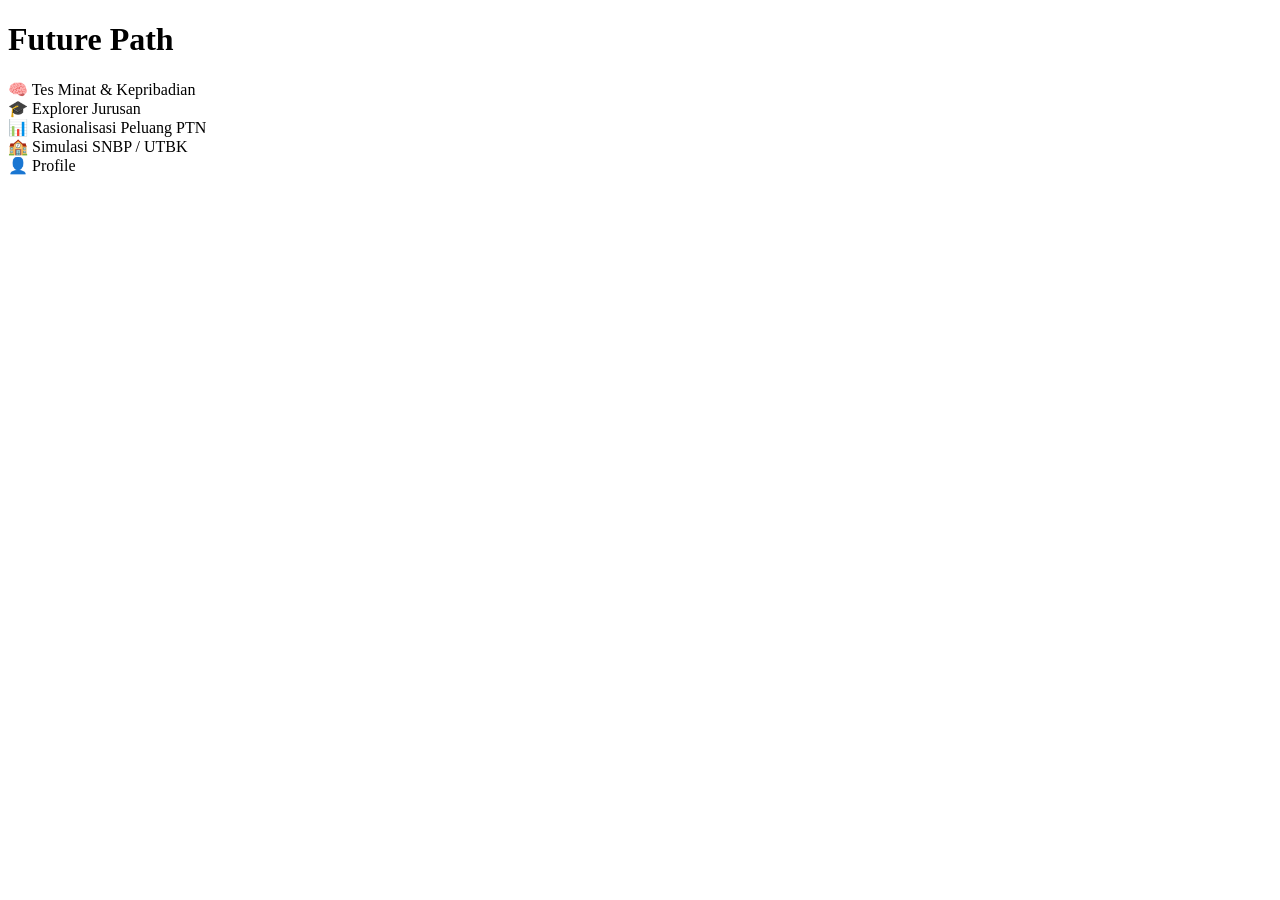
==== index.html @ 6ba97db5 "Add initial index.html file with structure and content" ====
<!DOCTYPE html>
<html>
<head>
<title>Future Path</title>
<link rel="stylesheet" href="css/style.css">
</head>

<body>

<header>
<h1>Future Path</h1>
<p id="greeting"></p>
</header>

<div class="container">

<div class="card" onclick="go('pages/test.html')">
🧠 Tes Minat & Kepribadian
</div>

<div class="card" onclick="go('pages/explorer.html')">
🎓 Explorer Jurusan
</div>

<div class="card" onclick="go('pages/rationalization.html')">
📊 Rasionalisasi Peluang PTN
</div>

<div class="card" onclick="go('pages/simulation.html')">
🏫 Simulasi SNBP / UTBK
</div>

<div class="card" onclick="go('profile.html')">
👤 Profile
</div>

</div>

<script src="js/app.js"></script>

</body>
</html>
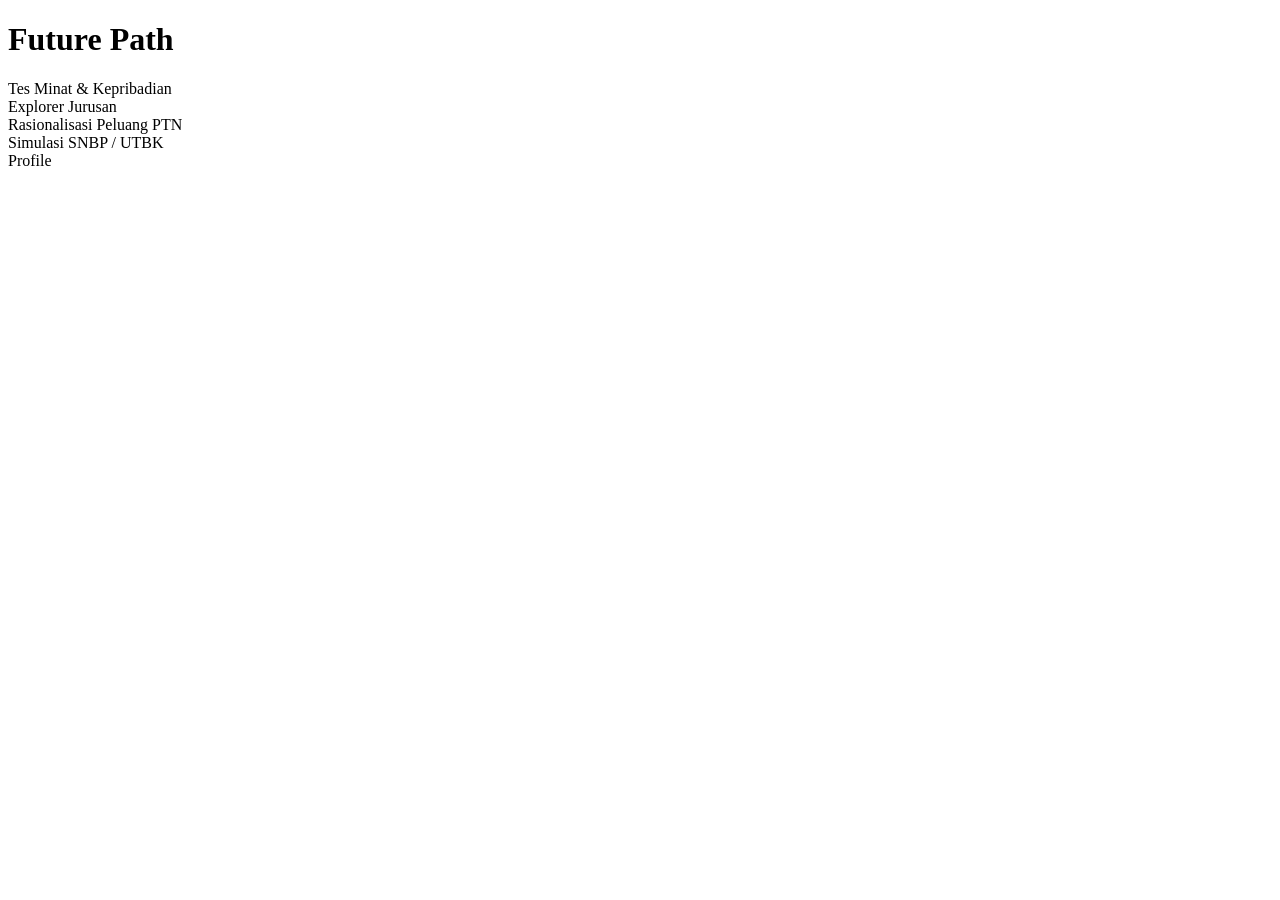
==== commit 8862e9b2: "Remove emojis from card titles in index.html" ====
--- a/index.html
+++ b/index.html
@@ -1,37 +1,36 @@
 <!DOCTYPE html>
 <html>
 <head>
+<meta charset="UTF-8">
 <title>Future Path</title>
 <link rel="stylesheet" href="css/style.css">
 </head>
 
 <body>
 
-<header>
 <h1>Future Path</h1>
 <p id="greeting"></p>
-</header>
 
 <div class="container">
 
 <div class="card" onclick="go('pages/test.html')">
-🧠 Tes Minat & Kepribadian
+Tes Minat & Kepribadian
 </div>
 
 <div class="card" onclick="go('pages/explorer.html')">
-🎓 Explorer Jurusan
+Explorer Jurusan
 </div>
 
 <div class="card" onclick="go('pages/rationalization.html')">
-📊 Rasionalisasi Peluang PTN
+Rasionalisasi Peluang PTN
 </div>
 
 <div class="card" onclick="go('pages/simulation.html')">
-🏫 Simulasi SNBP / UTBK
+Simulasi SNBP / UTBK
 </div>
 
 <div class="card" onclick="go('profile.html')">
-👤 Profile
+Profile
 </div>
 
 </div>
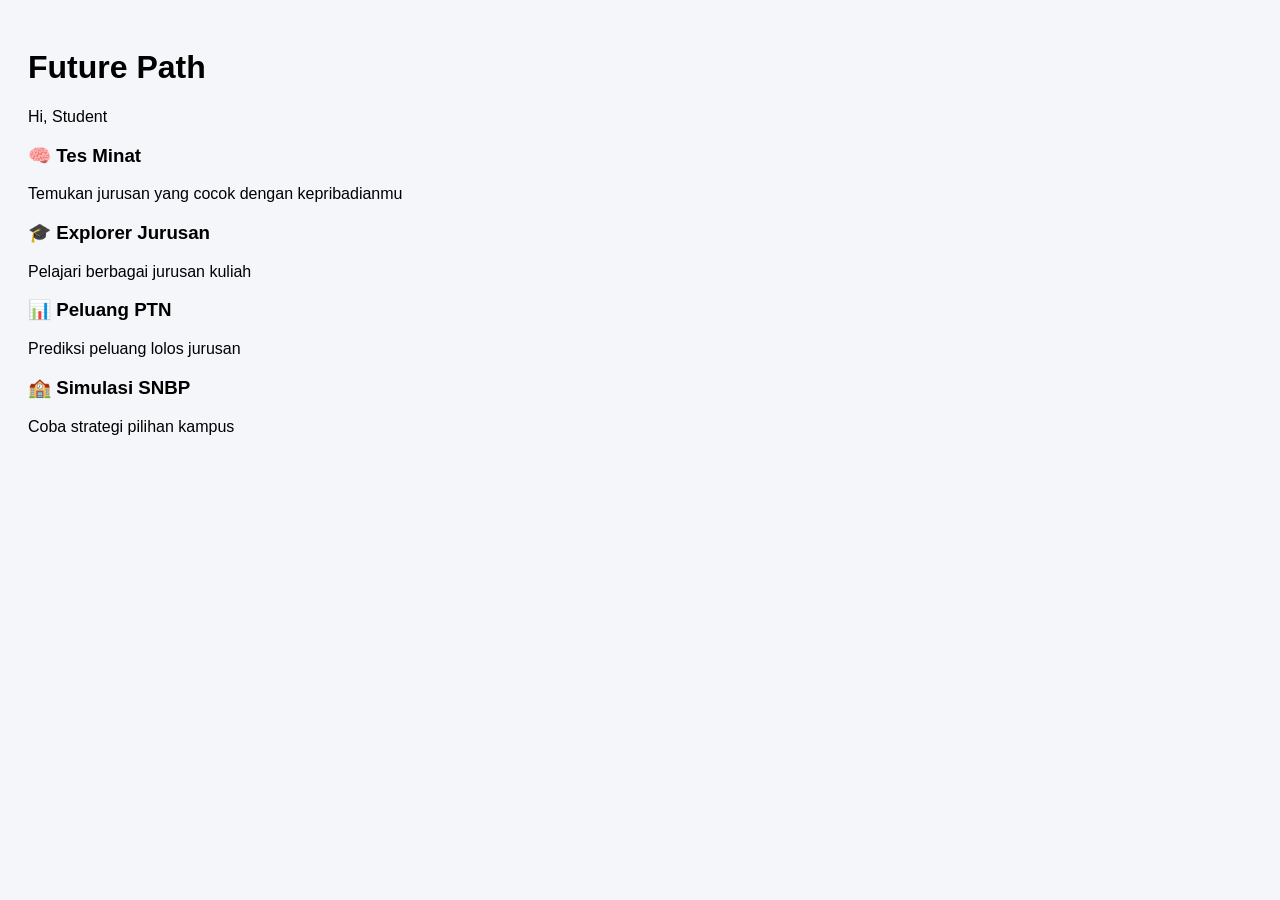
==== commit a64ad00e: "Refactor HTML structure with feature cards" ====
--- a/index.html
+++ b/index.html
@@ -8,29 +8,31 @@
 
 <body>
 
+<header class="header">
 <h1>Future Path</h1>
 <p id="greeting"></p>
+</header>
 
-<div class="container">
+<div class="grid">
 
-<div class="card" onclick="go('pages/test.html')">
-Tes Minat & Kepribadian
+<div class="feature-card" onclick="go('pages/test.html')">
+<h3>🧠 Tes Minat</h3>
+<p>Temukan jurusan yang cocok dengan kepribadianmu</p>
 </div>
 
-<div class="card" onclick="go('pages/explorer.html')">
-Explorer Jurusan
+<div class="feature-card" onclick="go('pages/explorer.html')">
+<h3>🎓 Explorer Jurusan</h3>
+<p>Pelajari berbagai jurusan kuliah</p>
 </div>
 
-<div class="card" onclick="go('pages/rationalization.html')">
-Rasionalisasi Peluang PTN
+<div class="feature-card" onclick="go('pages/rationalization.html')">
+<h3>📊 Peluang PTN</h3>
+<p>Prediksi peluang lolos jurusan</p>
 </div>
 
-<div class="card" onclick="go('pages/simulation.html')">
-Simulasi SNBP / UTBK
-</div>
-
-<div class="card" onclick="go('profile.html')">
-Profile
+<div class="feature-card" onclick="go('pages/simulation.html')">
+<h3>🏫 Simulasi SNBP</h3>
+<p>Coba strategi pilihan kampus</p>
 </div>
 
 </div>
--- a/css/style.css
+++ b/css/style.css
@@ -0,0 +1,29 @@
+body{
+font-family: Arial;
+background:#f5f6fa;
+padding:20px;
+}
+
+.container{
+display:grid;
+grid-template-columns:repeat(auto-fit,minmax(200px,1fr));
+gap:20px;
+}
+
+.card{
+background:white;
+padding:20px;
+border-radius:15px;
+box-shadow:0 4px 10px rgba(0,0,0,0.1);
+cursor:pointer;
+}
+
+.card:hover{
+transform:scale(1.03);
+}
+
+input{
+display:block;
+margin:10px 0;
+padding:10px;
+}
